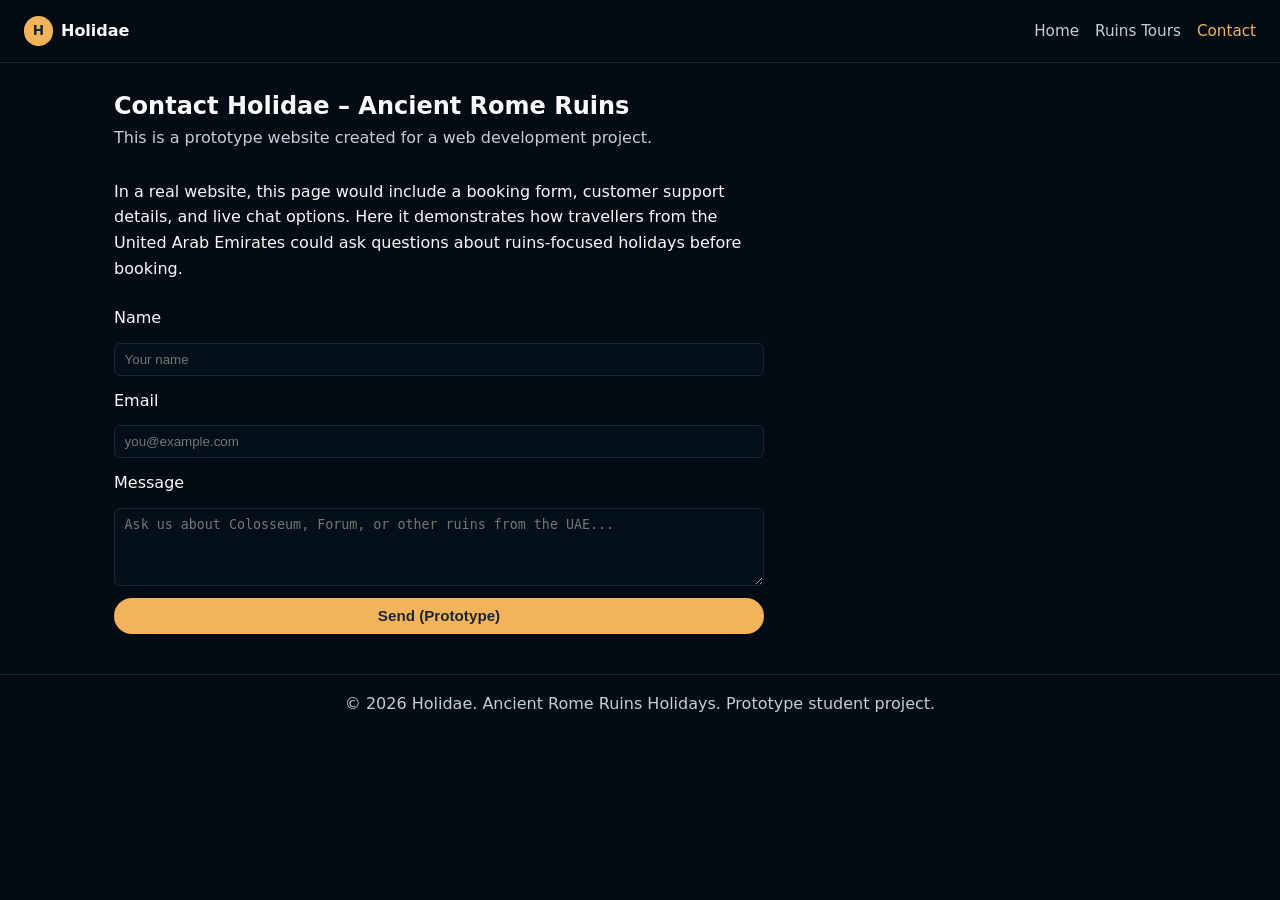
==== assessment 2/contact.html @ 14e817e4 "Add files via upload" ====
<!DOCTYPE html>
<html lang="en">
<head>
    <meta charset="UTF-8">
    <meta name="viewport" content="width=device-width, initial-scale=1.0">
    <title>Contact – Holidae Ruins Holidays</title>
    <link rel="stylesheet" href="style.css">
    <script defer src="script.js"></script>
</head>
<body>
<header class="site-header">
    <div class="logo">
        <span class="logo-mark">H</span>
        <span>Holidae</span>
    </div>

    <nav class="main-nav" aria-label="Main navigation">
        <button class="nav-toggle" aria-label="Toggle navigation menu">☰</button>
        <ul class="nav-links">
            <li><a href="index.html">Home</a></li>
            <li><a href="packages.html">Ruins Tours</a></li>
            <li><a class="active" href="contact.html">Contact</a></li>
        </ul>
    </nav>
</header>

<main>
    <section class="page-header">
        <h1>Contact Holidae – Ancient Rome Ruins</h1>
        <p>This is a prototype website created for a web development project.</p>
    </section>

    <section class="contact-section">
        <p>
            In a real website, this page would include a booking form, customer support details, and live chat options.
            Here it demonstrates how travellers from the United Arab Emirates could ask questions about ruins‑focused holidays before booking.
        </p>

        <form class="contact-form">
            <label for="name">Name</label>
            <input id="name" type="text" placeholder="Your name">

            <label for="email">Email</label>
            <input id="email" type="email" placeholder="you@example.com">

            <label for="message">Message</label>
            <textarea id="message" rows="4" placeholder="Ask us about Colosseum, Forum, or other ruins from the UAE..."></textarea>

            <button type="button" class="btn-primary js-contact-submit">Send (Prototype)</button>
        </form>
    </section>
</main>

<footer class="site-footer">
    <p>© 2026 Holidae. Ancient Rome Ruins Holidays. Prototype student project.</p>
</footer>
</body>
</html>
---- assessment 2/style.css ----
:root {
    --bg: #050b12;
    --card: #101b28;
    --accent: #f2b35b;
    --accent-soft: #ffe0b3;
    --text: #f7f9fc;
    --muted: #c2ceda;
}

* {
    box-sizing: border-box;
    margin: 0;
    padding: 0;
}

body {
    font-family: system-ui, -apple-system, BlinkMacSystemFont, "Segoe UI", sans-serif;
    background-color: var(--bg);
    color: var(--text);
    line-height: 1.6;
}

/* HEADER */

.site-header {
    display: flex;
    justify-content: space-between;
    align-items: center;
    padding: 1rem 1.5rem;
    border-bottom: 1px solid #182638;
}

.logo {
    display: flex;
    align-items: center;
    gap: 0.5rem;
    font-weight: 600;
}

.logo-mark {
    background: var(--accent);
    color: #1b2833;
    padding: 0.25rem 0.55rem;
    border-radius: 999px;
    font-size: 0.85rem;
}

.main-nav {
    position: relative;
}

.nav-toggle {
    display: inline-block;
    background: none;
    border: none;
    color: var(--text);
    font-size: 1.5rem;
    cursor: pointer;
}

.nav-links {
    list-style: none;
    position: absolute;
    right: 0;
    top: 2.5rem;
    background: #101b28;
    padding: 0.75rem 1rem;
    border-radius: 8px;
    display: none;
    flex-direction: column;
    gap: 0.5rem;
    min-width: 160px;
}

.nav-links.open {
    display: flex;
}

.nav-links a {
    color: var(--muted);
    text-decoration: none;
    font-size: 0.95rem;
}

.nav-links a.active,
.nav-links a:hover {
    color: var(--accent);
}

/* MAIN LAYOUT */

main {
    padding: 1.5rem;
    max-width: 1100px;
    margin: 0 auto;
}

/* BUTTONS */

.btn-primary,
.btn-secondary,
.btn-outline {
    display: inline-block;
    border-radius: 999px;
    padding: 0.6rem 1.4rem;
    text-decoration: none;
    font-weight: 600;
    font-size: 0.95rem;
    cursor: pointer;
}

.btn-primary {
    background: var(--accent);
    color: #1b2833;
    border: none;
}

.btn-secondary {
    background: #182638;
    color: var(--accent-soft);
    border: 1px solid #22354a;
}

.btn-outline {
    background: transparent;
    color: var(--muted);
    border: 1px solid #3a4f63;
}

.btn-primary.wide {
    width: 100%;
    text-align: center;
}

/* HERO */

.hero {
    display: grid;
    gap: 1.5rem;
    margin-bottom: 2.5rem;
}

.hero-text h1 {
    font-size: 1.9rem;
    margin-bottom: 0.75rem;
}

.hero-text p {
    color: var(--muted);
    margin-bottom: 1.25rem;
}

.hero-media iframe {
    width: 100%;
    aspect-ratio: 16 / 9;
    border-radius: 12px;
    border: 1px solid #182638;
}

/* SECTIONS */

.intro {
    margin-bottom: 2.5rem;
    max-width: 700px;
}

.packages {
    margin-bottom: 2.5rem;
}

.page-header {
    margin-bottom: 1.75rem;
}

.page-header p {
    color: var(--muted);
}

/* CARDS */

.card-grid {
    display: grid;
    gap: 1.25rem;
}

.card {
    background: var(--card);
    border-radius: 10px;
    border: 1px solid #182638;
    padding: 1rem;
}

.card img {
    width: 100%;
    border-radius: 8px;
    margin-bottom: 0.75rem;
    object-fit: cover;
}

.card-body h3 {
    margin-bottom: 0.4rem;
}

.card-body p {
    color: var(--muted);
    margin-bottom: 0.75rem;
}

/* PACKAGE LAYOUT */

.package-layout {
    display: grid;
    gap: 1.75rem;
    margin-bottom: 2.5rem;
}

.package-media img {
    width: 100%;
    border-radius: 12px;
    border: 1px solid #182638;
    object-fit: cover;
}

.package-details ul {
    margin: 0.75rem 0 1.25rem;
    padding-left: 1.2rem;
}

.package-details li {
    margin-bottom: 0.35rem;
}

.package-extra {
    margin-bottom: 2.5rem;
}

/* FILTER BAR */

.filter-bar {
    margin-bottom: 1.5rem;
    display: flex;
    flex-direction: column;
    gap: 0.5rem;
}

.filter-bar label {
    font-size: 0.9rem;
    color: var(--muted);
}

.filter-bar select {
    padding: 0.4rem 0.6rem;
    border-radius: 6px;
    border: 1px solid #182638;
    background: #050f1a;
    color: var(--text);
}

/* CONTACT */

.contact-section {
    max-width: 650px;
}

.contact-form {
    margin-top: 1.5rem;
    display: grid;
    gap: 0.75rem;
}

.contact-form input,
.contact-form textarea {
    padding: 0.5rem 0.6rem;
    border-radius: 6px;
    border: 1px solid #182638;
    background: #050f1a;
    color: var(--text);
}

/* FOOTER */

.site-footer {
    border-top: 1px solid #182638;
    padding: 1rem 1.5rem;
    text-align: center;
    color: var(--muted);
    margin-top: 1rem;
}

/* RESPONSIVE */

@media (min-width: 768px) {
    .nav-toggle {
        display: none;
    }

    .nav-links {
        position: static;
        background: none;
        padding: 0;
        border-radius: 0;
        display: flex;
        flex-direction: row;
        gap: 1rem;
        min-width: auto;
    }

    .hero {
        grid-template-columns: minmax(0, 1.4fr) minmax(0, 1.2fr);
        align-items: center;
    }

    .hero-text h1 {
        font-size: 2.4rem;
    }

    .card-grid {
        grid-template-columns: repeat(3, minmax(0, 1fr));
    }

    .package-layout {
        grid-template-columns: minmax(0, 1.2fr) minmax(0, 1.4fr);
        align-items: start;
    }

    .filter-bar {
        flex-direction: row;
        align-items: center;
        gap: 0.75rem;
    }
}
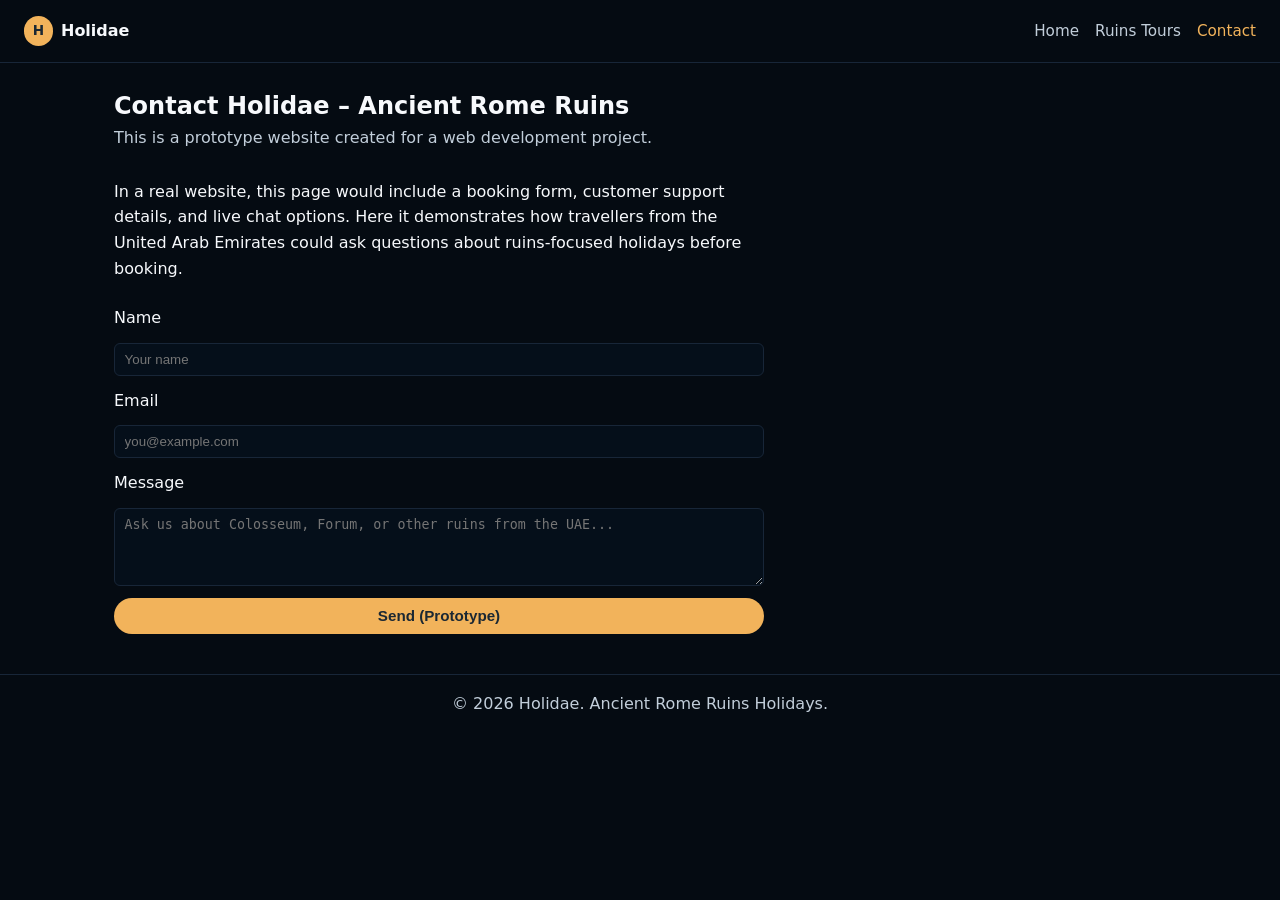
==== commit 21be2b84: "Add files via upload" ====
--- a/assessment 2/contact.html
+++ b/assessment 2/contact.html
@@ -52,7 +52,7 @@
 </main>
 
 <footer class="site-footer">
-    <p>© 2026 Holidae. Ancient Rome Ruins Holidays. Prototype student project.</p>
+    <p>© 2026 Holidae. Ancient Rome Ruins Holidays.</p>
 </footer>
 </body>
 </html>
